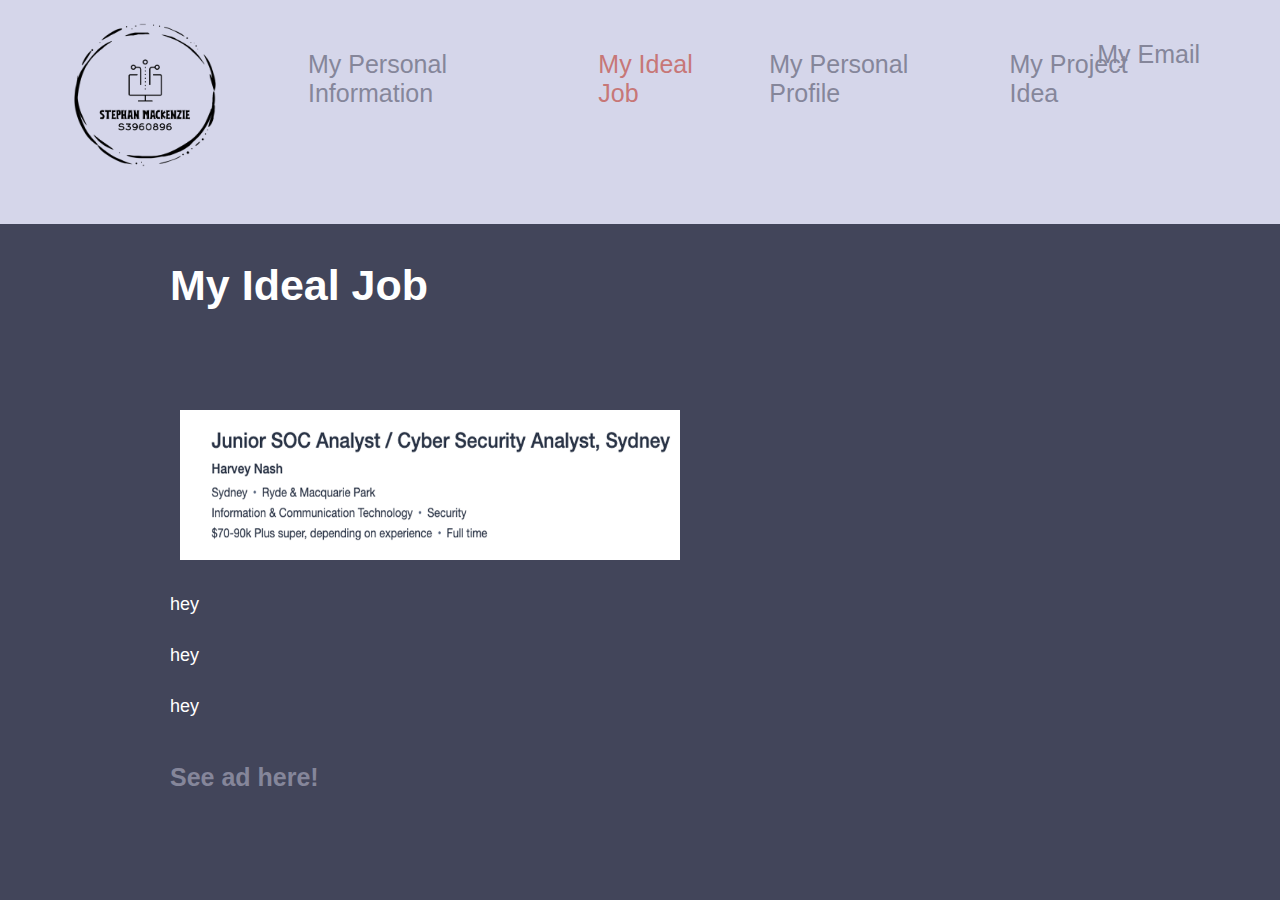
==== Ideal_job.html @ 49f87b16 "update" ====
<!DOCTYPE html>
<html>
  <head>
    <title>My Personal Profile</title>
    <link rel="stylesheet" href="style.css" />

  </head>
  <body>
      <div class="container">
        <div class="menu">
            <ul>
                <li class="logo"><img src="logo.png" alt="Logo" style="width:150px;height:150px;"></li>
                <li><a href="index.html">My Personal Information</a></li>
                <li class="active">My Ideal Job</li>
                <li><a href="My_personal_profile.html">My Personal Profile</a></li>
                <li><a href="My_project_idea.html">My Project Idea</a></li>
                <li><a href="mailto:<s3960896@student.rmit.edu.au" target="_blank" class="number-name">My Email</a></li>
            </ul>
        </div>
      </div>
        <div class="app-picture">
            <div class="banner">
              <div class="App-text">
                <br>
                <br>
                <h1>My Ideal Job</h1>
                <img src="Job_ad.png" alt="Job_ad" style="width:500px;height:150px">
                <p>hey
                <p>hey
                <p>hey
                </p>
                <h1><a href="https://www.seek.com.au/job/57267411?type=standout#sol=3a80fb24484cc7e2c8ecd56610f151f058a76033" target="_blank">See ad here!</a></h1>
            </div>
          </div>
        </div>
---- style.css ----
*{
	margin: 0;
	padding: 0;
	font-family: sans-serif;
}

body{
    background-color: #42455a;
}
.container{

		width: 100%;
		height: 100%;
		background: #D5D6EA;
	}

.menu ul{

		display: inline-flex;
		margin: 50px;
}
.menu ul li{

		list-style: none;
		margin: 0 20px;
		color: #0C090A;
		cursor: pointer;
}
.logo img{

		width:100px;
		margin-top: -30px;
		margin-right: 48px;
}
.active{
	font-size: 25px;
	color: #C77777 !important;
}
.banner{
		width: 80%;
		height: 70%;
		top: 25%;
		left: 130px;
		position: absolute;
		color: #fff;
}
.App-text{

		width: 50%
		float: left;
}
.App-text h1, h5{

		font-size: 43px;
		width: 640px;
		position: relative;
		margin-left: 40px
}
.App-text p{

		font-size: 18px;
		width: 650px;
		margin: 30px 0 30px 40px;
		line-height: 25px
		color: #919191
}
.app-picture{

		width: 50%;
		float: right;
}
.number-name{
	top: 40px;
	right: 80px;
	position: absolute;
	text-decoration: none;
}

.app-picture img{

		width: 80%;
		margin-top: 100px;
		padding-left: 50px;
}
.name h1{
	font-family: 'Marck Script', cursive;
	float: right;
}
.name {
	float: right;
	color: #6D7B8D;
}

a {
	font-size: 25px;
	color: #85869A;
}

a:link { text-decoration: none; }
a:visited { text-decoration: none; }
a:hover { text-decoration: underline; }
a:active { text-decoration: underline; }
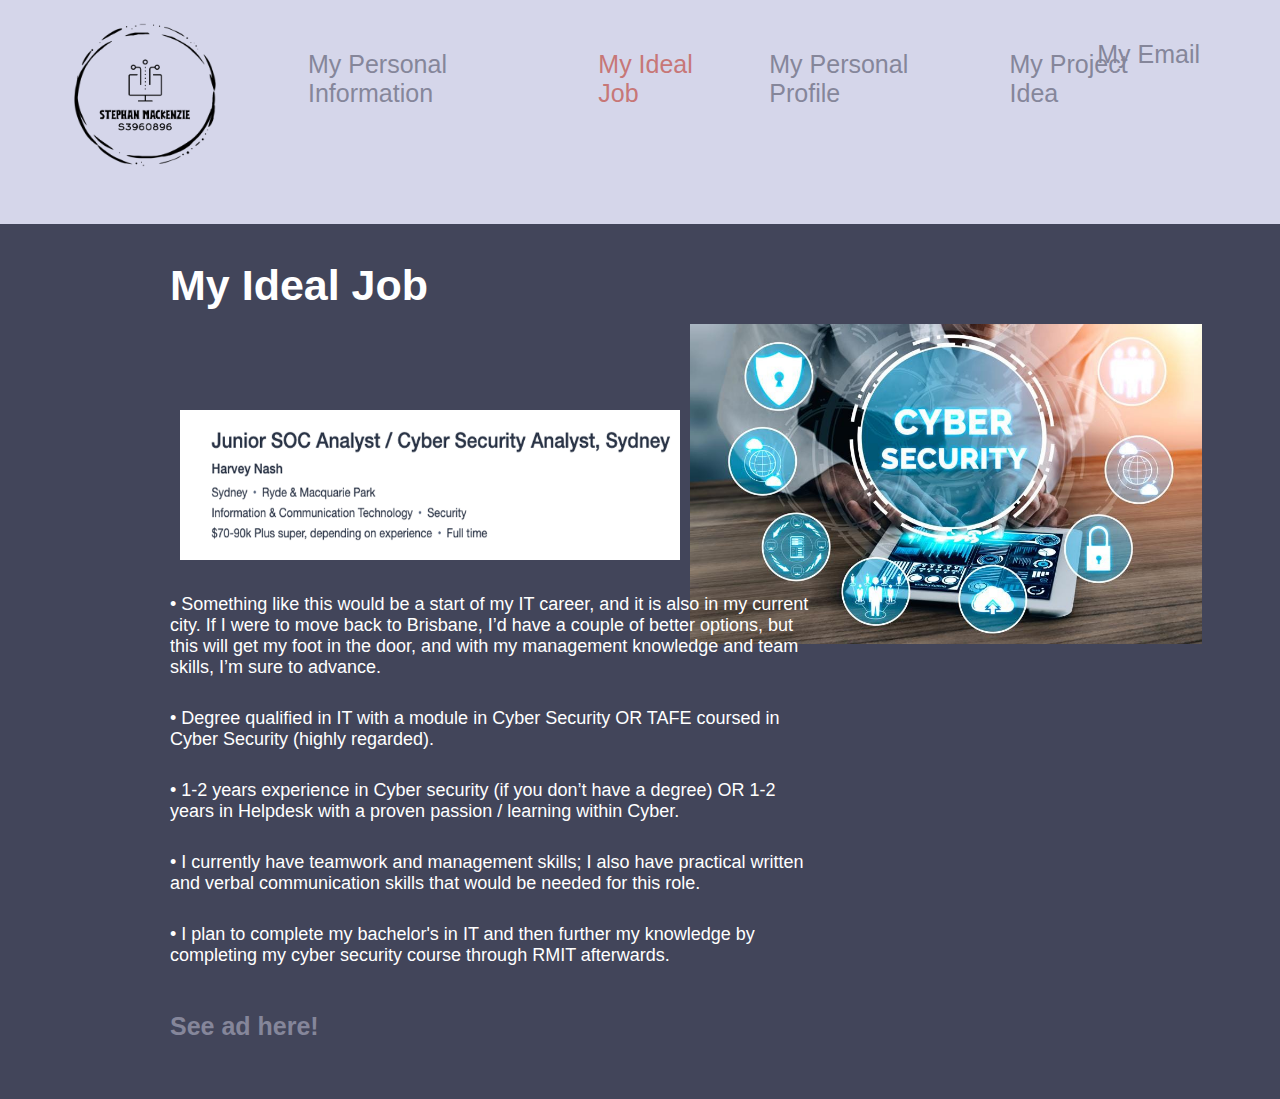
==== commit ccbd1869: "Project idea update" ====
--- a/Ideal_job.html
+++ b/Ideal_job.html
@@ -19,17 +19,23 @@
         </div>
       </div>
         <div class="app-picture">
+          <img src="cyber.jpeg">
             <div class="banner">
               <div class="App-text">
                 <br>
                 <br>
                 <h1>My Ideal Job</h1>
                 <img src="Job_ad.png" alt="Job_ad" style="width:500px;height:150px">
-                <p>hey
-                <p>hey
-                <p>hey
+                <p>• Something like this would be a start of my IT career, and it is also in my current city. If I were to move back to Brisbane, I’d have a couple of better options, but this will get my foot in the door, and with my management knowledge and team skills, I’m sure to advance.
+                <p>• Degree qualified in IT with a module in Cyber Security OR TAFE coursed in Cyber Security (highly regarded).
+                <p>•	1-2 years experience in Cyber security (if you don’t have a degree) OR 1-2 years in Helpdesk with a proven passion / learning within Cyber.
+                <p>•	I currently have teamwork and management skills; I also have practical written and verbal communication skills that would be needed for this role.
+                <p>•	I plan to complete my bachelor's in IT and then further my knowledge by completing my cyber security course through RMIT afterwards.
                 </p>
                 <h1><a href="https://www.seek.com.au/job/57267411?type=standout#sol=3a80fb24484cc7e2c8ecd56610f151f058a76033" target="_blank">See ad here!</a></h1>
+                <br>
+                <br>
+                <br>
             </div>
           </div>
         </div>
